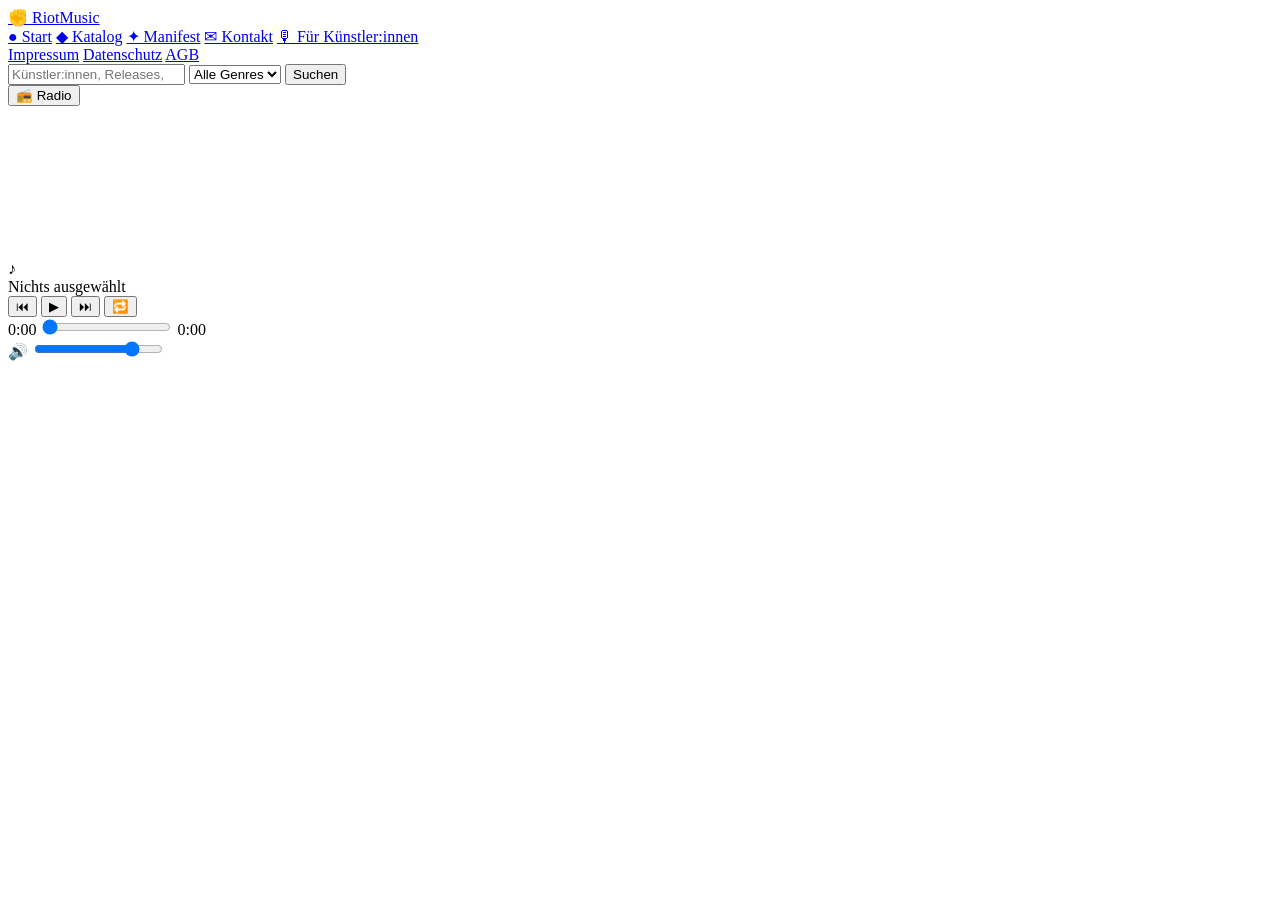
==== frontend/index.html @ 90af9427 "PWA-Grundlage + MediaSession + TWA-Gerüst (Android-App)" ====
<!DOCTYPE html>
<html lang="de">
<head>
  <meta charset="UTF-8" />
  <meta name="viewport" content="width=device-width, initial-scale=1.0" />
  <title>✊ Riot Music</title>
  <link rel="icon" href="/favicon.svg" type="image/svg+xml" />
  <link rel="manifest" href="/manifest.json" />
  <meta name="theme-color" content="#0e0e10" />
  <link rel="apple-touch-icon" href="/icons/icon-192.png" />
  <link rel="preconnect" href="https://fonts.googleapis.com" />
  <link rel="stylesheet" href="/css/styles.css" />
</head>
<body>
  <div class="app">
    <!-- Sidebar -->
    <aside class="sidebar">
      <a href="#/" class="brand">
        <span class="brand-mark">✊</span>
        <span class="brand-text">Riot<span class="brand-accent">Music</span></span>
      </a>
      <nav class="nav">
        <a href="#/" class="nav-link" data-route="home">● Start</a>
        <a href="#/catalog" class="nav-link" data-route="catalog">◆ Katalog</a>
        <a href="#/manifest" class="nav-link" data-route="manifest">✦ Manifest</a>
        <a href="#/kontakt" class="nav-link" data-route="kontakt">✉ Kontakt</a>
        <a href="/artist.html" class="nav-link nav-studio">🎙 Für Künstler:innen</a>
        <a href="/admin.html" id="nav-admin" class="nav-link nav-admin" style="display:none">🛡 Admin-Zugang</a>
      </nav>
      <div class="sidebar-foot">
        <div class="legal-links">
          <a href="/impressum.html">Impressum</a>
          <a href="/datenschutz.html">Datenschutz</a>
          <a href="/agb.html">AGB</a>
        </div>
      </div>
    </aside>

    <!-- Hauptbereich -->
    <main class="main">
      <header class="topbar">
        <form id="search-form" class="search">
          <input id="search-input" type="search" placeholder="Künstler:innen, Releases, Songs suchen…" autocomplete="off" />
          <select id="search-genre" class="search-genre">
            <option value="">Alle Genres</option>
          </select>
          <button type="submit" class="search-btn">Suchen</button>
        </form>
        <button id="btn-radio" class="radio-btn" title="Endlose Zufallswiedergabe aller Künstler:innen">
          <span class="radio-dot"></span>📻 Radio
        </button>
        <button id="btn-donate" class="donate-btn" style="display:none" title="Direkt an die Künstler:in spenden">
          ♥ Spenden
        </button>
      </header>
      <section id="view" class="view">
        <!-- Inhalt wird per JS gerendert -->
      </section>
    </main>
  </div>

  <!-- Persistenter Player -->
  <footer class="player" id="player" aria-label="Wiedergabe">
    <canvas id="waveform" class="waveform" aria-hidden="true"></canvas>
    <div class="player-track">
      <div class="player-cover" id="player-cover">♪</div>
      <div class="player-meta">
        <div class="player-title" id="player-title">Nichts ausgewählt</div>
        <a class="player-artist" id="player-artist" href="#/"></a>
      </div>
    </div>

    <div class="player-center">
      <div class="player-controls">
        <button id="btn-prev" class="ctrl" title="Vorheriger Track">⏮</button>
        <button id="btn-play" class="ctrl ctrl-play" title="Abspielen / Pause">▶</button>
        <button id="btn-next" class="ctrl" title="Nächster Track">⏭</button>
        <button id="btn-loop" class="ctrl ctrl-loop" title="Wiederholen: aus">🔁</button>
      </div>
      <div class="player-seek">
        <span id="time-cur" class="time">0:00</span>
        <input id="seek" type="range" min="0" max="1000" value="0" step="1" />
        <span id="time-dur" class="time">0:00</span>
      </div>
    </div>

    <div class="player-right">
      <span class="vol-icon">🔊</span>
      <input id="volume" type="range" min="0" max="100" value="80" />
    </div>
  </footer>

  <audio id="audio" preload="metadata"></audio>
  <script src="/js/app.js"></script>
  <script>
    // Service Worker registrieren (macht die Seite installierbar / PWA-fähig).
    if ("serviceWorker" in navigator) {
      window.addEventListener("load", () => {
        navigator.serviceWorker.register("/sw.js").catch(() => {});
      });
    }
  </script>
</body>
</html>
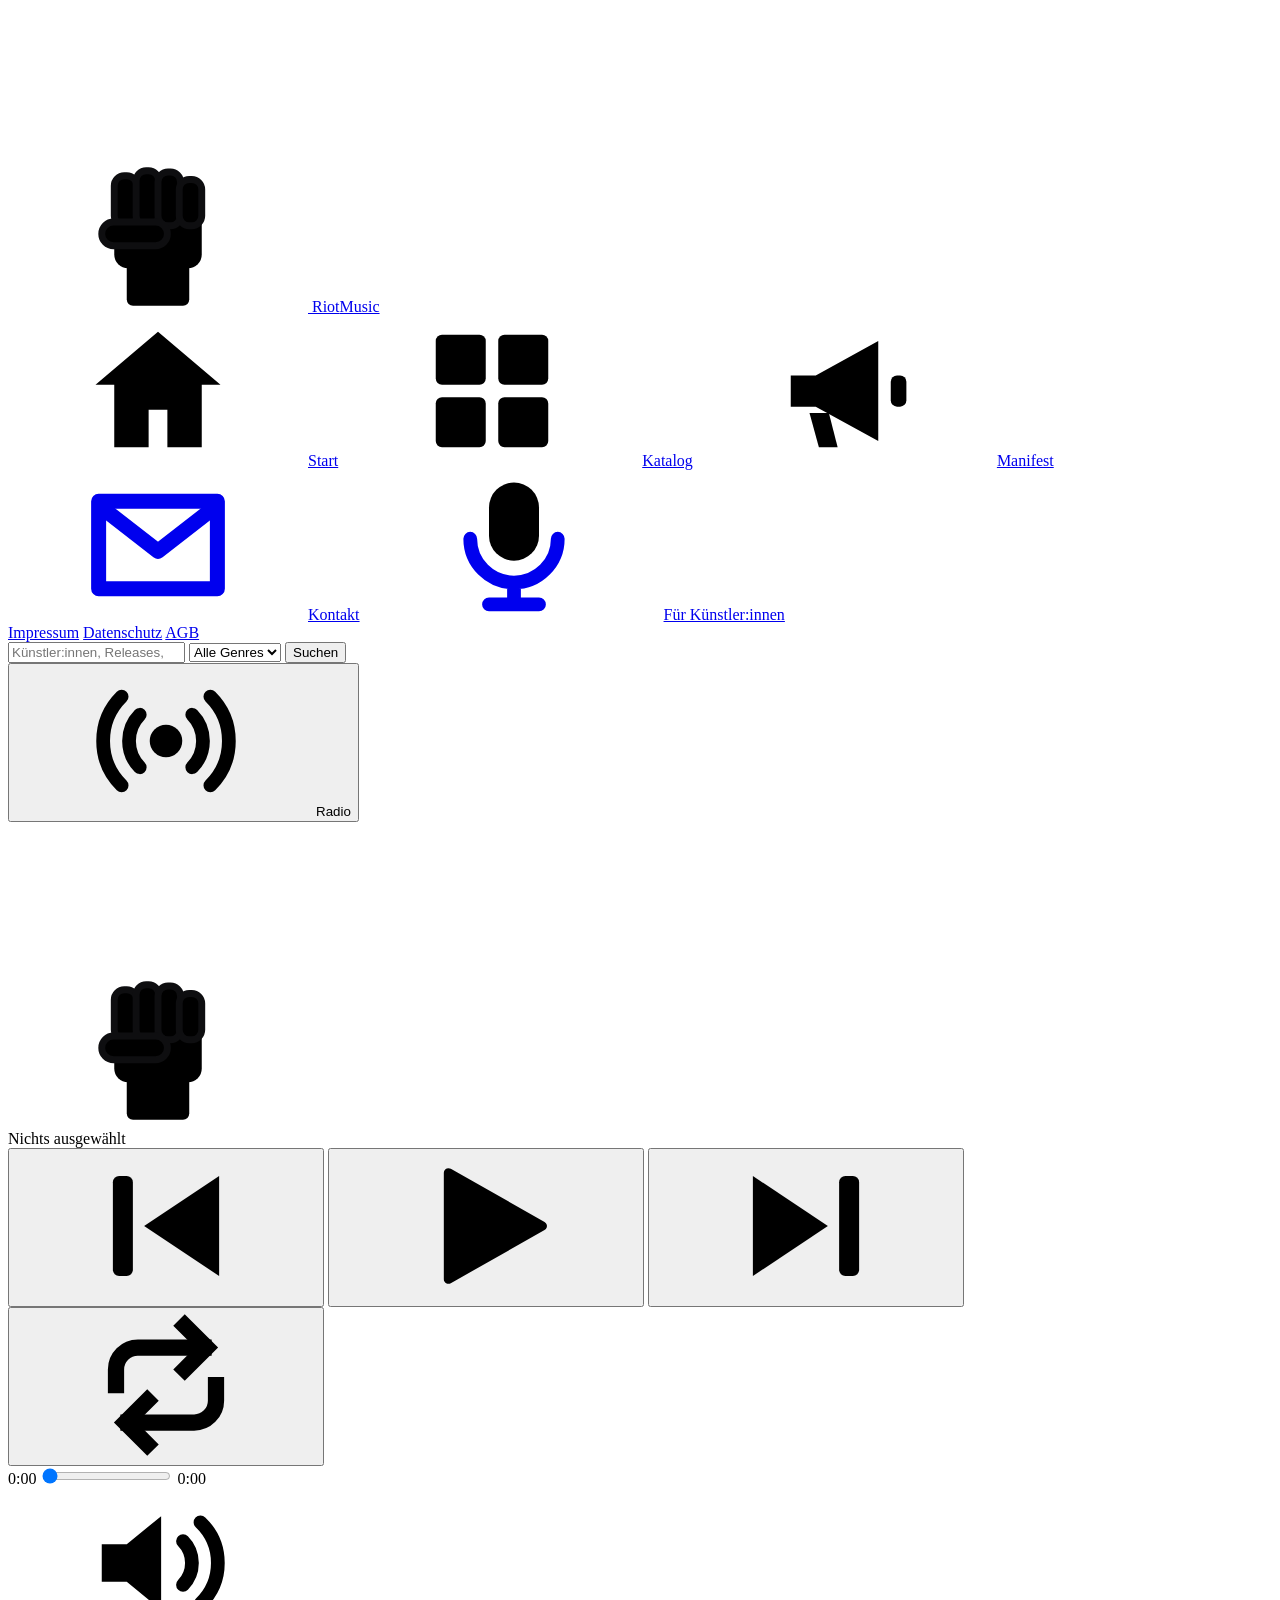
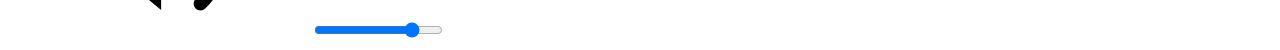
==== commit 8353ef0e: "Riot-Design: Plakat-Look, eigene Icons, schneller Visualizer - Neue Designschicht css/riot.css: Anto" ====
--- a/frontend/index.html
+++ b/frontend/index.html
@@ -8,24 +8,70 @@
   <link rel="manifest" href="/manifest.json" />
   <meta name="theme-color" content="#0e0e10" />
   <link rel="apple-touch-icon" href="/icons/icon-192.png" />
-  <link rel="preconnect" href="https://fonts.googleapis.com" />
+  <link rel="preload" href="/fonts/anton-latin.woff2" as="font" type="font/woff2" crossorigin />
   <link rel="stylesheet" href="/css/styles.css" />
+  <link rel="stylesheet" href="/css/riot.css" />
 </head>
 <body>
+  <!-- Icon-Satz (einmal definiert, per <use href="#i-…"> verwendet) -->
+  <svg class="icon-sprite" aria-hidden="true" xmlns="http://www.w3.org/2000/svg">
+    <symbol id="i-fist" viewBox="0 0 24 24">
+      <rect x="7" y="15" width="10" height="8" rx="1"/>
+      <rect x="5" y="7.5" width="14" height="9.5" rx="2.2"/>
+      <g stroke="var(--icon-cut, #0e0e10)" stroke-width="1.1">
+        <rect x="5" y="2.2" width="3.6" height="8" rx="1.6"/>
+        <rect x="8.5" y="1.4" width="3.6" height="8.8" rx="1.6"/>
+        <rect x="12" y="1.6" width="3.6" height="8.6" rx="1.6"/>
+        <rect x="15.4" y="2.8" width="3.6" height="7.4" rx="1.6"/>
+        <rect x="3" y="9.6" width="10.5" height="3.8" rx="1.9"/>
+      </g>
+    </symbol>
+    <symbol id="i-play" viewBox="0 0 24 24"><path d="M6 3.5 21 12 6 20.5z" stroke="currentColor" stroke-width="1.5" stroke-linejoin="round"/></symbol>
+    <symbol id="i-pause" viewBox="0 0 24 24"><rect x="5" y="3.5" width="5" height="17" rx="1"/><rect x="14" y="3.5" width="5" height="17" rx="1"/></symbol>
+    <symbol id="i-prev" viewBox="0 0 24 24"><rect x="3.5" y="4" width="3.2" height="16" rx="1"/><path d="M20.5 4 8.5 12l12 8z"/></symbol>
+    <symbol id="i-next" viewBox="0 0 24 24"><rect x="17.3" y="4" width="3.2" height="16" rx="1"/><path d="M3.5 4l12 8-12 8z"/></symbol>
+    <symbol id="i-loop" viewBox="0 0 24 24" fill="none" stroke="currentColor" stroke-width="2.6" stroke-linecap="square">
+      <path d="M4 12V9.5A3.5 3.5 0 0 1 7.5 6H18"/><path d="M15 2.5 18.5 6 15 9.5"/>
+      <path d="M20 12v2.5a3.5 3.5 0 0 1-3.5 3.5H6"/><path d="M9 21.5 5.5 18 9 14.5"/>
+    </symbol>
+    <symbol id="i-loop-one" viewBox="0 0 24 24">
+      <g fill="none" stroke="currentColor" stroke-width="2.6" stroke-linecap="square">
+        <path d="M4 12V9.5A3.5 3.5 0 0 1 7.5 6H18"/><path d="M15 2.5 18.5 6 15 9.5"/>
+        <path d="M20 12v2.5a3.5 3.5 0 0 1-3.5 3.5H6"/><path d="M9 21.5 5.5 18 9 14.5"/>
+      </g>
+      <path d="M11 9.5h2.4v6H11v-3.6l-1 .5V10.4z"/>
+    </symbol>
+    <symbol id="i-volume" viewBox="0 0 24 24">
+      <path d="M3 9h4l5.5-4.5v15L7 15H3z"/>
+      <path d="M16 8.5a5 5 0 0 1 0 7M18.8 5.5a9 9 0 0 1 0 13" fill="none" stroke="currentColor" stroke-width="2.2" stroke-linecap="round"/>
+    </symbol>
+    <symbol id="i-radio" viewBox="0 0 24 24">
+      <circle cx="12" cy="12" r="2.6"/>
+      <path d="M7.8 7.8a6 6 0 0 0 0 8.4M16.2 7.8a6 6 0 0 1 0 8.4M4.9 4.9a10 10 0 0 0 0 14.2M19.1 4.9a10 10 0 0 1 0 14.2" fill="none" stroke="currentColor" stroke-width="2.2" stroke-linecap="round"/>
+    </symbol>
+    <symbol id="i-heart" viewBox="0 0 24 24"><path d="M12 21.2 3.6 12.8A5.2 5.2 0 0 1 11 5.4l1 1 1-1a5.2 5.2 0 0 1 7.4 7.4z"/></symbol>
+    <symbol id="i-home" viewBox="0 0 24 24"><path d="M12 2.5 2 11h3v10h5.5v-6h3v6H19V11h3z"/></symbol>
+    <symbol id="i-grid" viewBox="0 0 24 24"><rect x="3" y="3" width="8" height="8" rx="1"/><rect x="13" y="3" width="8" height="8" rx="1"/><rect x="3" y="13" width="8" height="8" rx="1"/><rect x="13" y="13" width="8" height="8" rx="1"/></symbol>
+    <symbol id="i-megaphone" viewBox="0 0 24 24"><path d="M3 9.5h4l10-5.5v16L7 14.5H3z"/><path d="M6 15.5 7.5 21h3l-1.4-5.5z"/><rect x="19" y="9.5" width="2.5" height="5" rx="1"/></symbol>
+    <symbol id="i-mail" viewBox="0 0 24 24"><path d="M2.5 5h19v14h-19z" fill="none" stroke="currentColor" stroke-width="2.4" stroke-linejoin="round"/><path d="m3 6 9 7 9-7" fill="none" stroke="currentColor" stroke-width="2.4" stroke-linejoin="round"/></symbol>
+    <symbol id="i-mic" viewBox="0 0 24 24"><rect x="8" y="2" width="8" height="12.5" rx="4"/><path d="M5 11a7 7 0 0 0 14 0M12 18v3.5M8 21.5h8" fill="none" stroke="currentColor" stroke-width="2.2" stroke-linecap="round"/></symbol>
+    <symbol id="i-shield" viewBox="0 0 24 24"><path d="M12 2 4 5v6c0 5 3.4 9.3 8 11 4.6-1.7 8-6 8-11V5z"/></symbol>
+  </svg>
+
   <div class="app">
     <!-- Sidebar -->
     <aside class="sidebar">
       <a href="#/" class="brand">
-        <span class="brand-mark">✊</span>
+        <span class="brand-mark"><svg class="ico brand-fist" aria-hidden="true"><use href="#i-fist"/></svg></span>
         <span class="brand-text">Riot<span class="brand-accent">Music</span></span>
       </a>
       <nav class="nav">
-        <a href="#/" class="nav-link" data-route="home">● Start</a>
-        <a href="#/catalog" class="nav-link" data-route="catalog">◆ Katalog</a>
-        <a href="#/manifest" class="nav-link" data-route="manifest">✦ Manifest</a>
-        <a href="#/kontakt" class="nav-link" data-route="kontakt">✉ Kontakt</a>
-        <a href="/artist.html" class="nav-link nav-studio">🎙 Für Künstler:innen</a>
-        <a href="/admin.html" id="nav-admin" class="nav-link nav-admin" style="display:none">🛡 Admin-Zugang</a>
+        <a href="#/" class="nav-link" data-route="home"><svg class="ico" aria-hidden="true"><use href="#i-home"/></svg>Start</a>
+        <a href="#/catalog" class="nav-link" data-route="catalog"><svg class="ico" aria-hidden="true"><use href="#i-grid"/></svg>Katalog</a>
+        <a href="#/manifest" class="nav-link" data-route="manifest"><svg class="ico" aria-hidden="true"><use href="#i-megaphone"/></svg>Manifest</a>
+        <a href="#/kontakt" class="nav-link" data-route="kontakt"><svg class="ico" aria-hidden="true"><use href="#i-mail"/></svg>Kontakt</a>
+        <a href="/artist.html" class="nav-link nav-studio"><svg class="ico" aria-hidden="true"><use href="#i-mic"/></svg>Für Künstler:innen</a>
+        <a href="/admin.html" id="nav-admin" class="nav-link nav-admin" style="display:none"><svg class="ico" aria-hidden="true"><use href="#i-shield"/></svg>Admin-Zugang</a>
       </nav>
       <div class="sidebar-foot">
         <div class="legal-links">
@@ -47,10 +93,10 @@
           <button type="submit" class="search-btn">Suchen</button>
         </form>
         <button id="btn-radio" class="radio-btn" title="Endlose Zufallswiedergabe aller Künstler:innen">
-          <span class="radio-dot"></span>📻 Radio
+          <span class="radio-dot"></span><svg class="ico" aria-hidden="true"><use href="#i-radio"/></svg>Radio
         </button>
         <button id="btn-donate" class="donate-btn" style="display:none" title="Direkt an die Künstler:in spenden">
-          ♥ Spenden
+          <svg class="ico" aria-hidden="true"><use href="#i-heart"/></svg><span class="donate-label">Spenden</span>
         </button>
       </header>
       <section id="view" class="view">
@@ -63,7 +109,7 @@
   <footer class="player" id="player" aria-label="Wiedergabe">
     <canvas id="waveform" class="waveform" aria-hidden="true"></canvas>
     <div class="player-track">
-      <div class="player-cover" id="player-cover">♪</div>
+      <div class="player-cover" id="player-cover"><svg class="ico cover-fist" aria-hidden="true"><use href="#i-fist"/></svg></div>
       <div class="player-meta">
         <div class="player-title" id="player-title">Nichts ausgewählt</div>
         <a class="player-artist" id="player-artist" href="#/"></a>
@@ -72,10 +118,10 @@
 
     <div class="player-center">
       <div class="player-controls">
-        <button id="btn-prev" class="ctrl" title="Vorheriger Track">⏮</button>
-        <button id="btn-play" class="ctrl ctrl-play" title="Abspielen / Pause">▶</button>
-        <button id="btn-next" class="ctrl" title="Nächster Track">⏭</button>
-        <button id="btn-loop" class="ctrl ctrl-loop" title="Wiederholen: aus">🔁</button>
+        <button id="btn-prev" class="ctrl" title="Vorheriger Track" aria-label="Vorheriger Track"><svg class="ico" aria-hidden="true"><use href="#i-prev"/></svg></button>
+        <button id="btn-play" class="ctrl ctrl-play" title="Abspielen / Pause" aria-label="Abspielen"><svg class="ico" aria-hidden="true"><use href="#i-play"/></svg></button>
+        <button id="btn-next" class="ctrl" title="Nächster Track" aria-label="Nächster Track"><svg class="ico" aria-hidden="true"><use href="#i-next"/></svg></button>
+        <button id="btn-loop" class="ctrl ctrl-loop" title="Wiederholen: aus" aria-label="Wiederholen: aus"><svg class="ico" aria-hidden="true"><use href="#i-loop"/></svg></button>
       </div>
       <div class="player-seek">
         <span id="time-cur" class="time">0:00</span>
@@ -85,12 +131,14 @@
     </div>
 
     <div class="player-right">
-      <span class="vol-icon">🔊</span>
+      <span class="vol-icon"><svg class="ico" aria-hidden="true"><use href="#i-volume"/></svg></span>
       <input id="volume" type="range" min="0" max="100" value="80" />
     </div>
   </footer>
 
   <audio id="audio" preload="metadata"></audio>
+  <script src="/js/vendor/qrcode.js"></script>
+  <script src="/js/captcha.js"></script>
   <script src="/js/app.js"></script>
   <script>
     // Service Worker registrieren (macht die Seite installierbar / PWA-fähig).
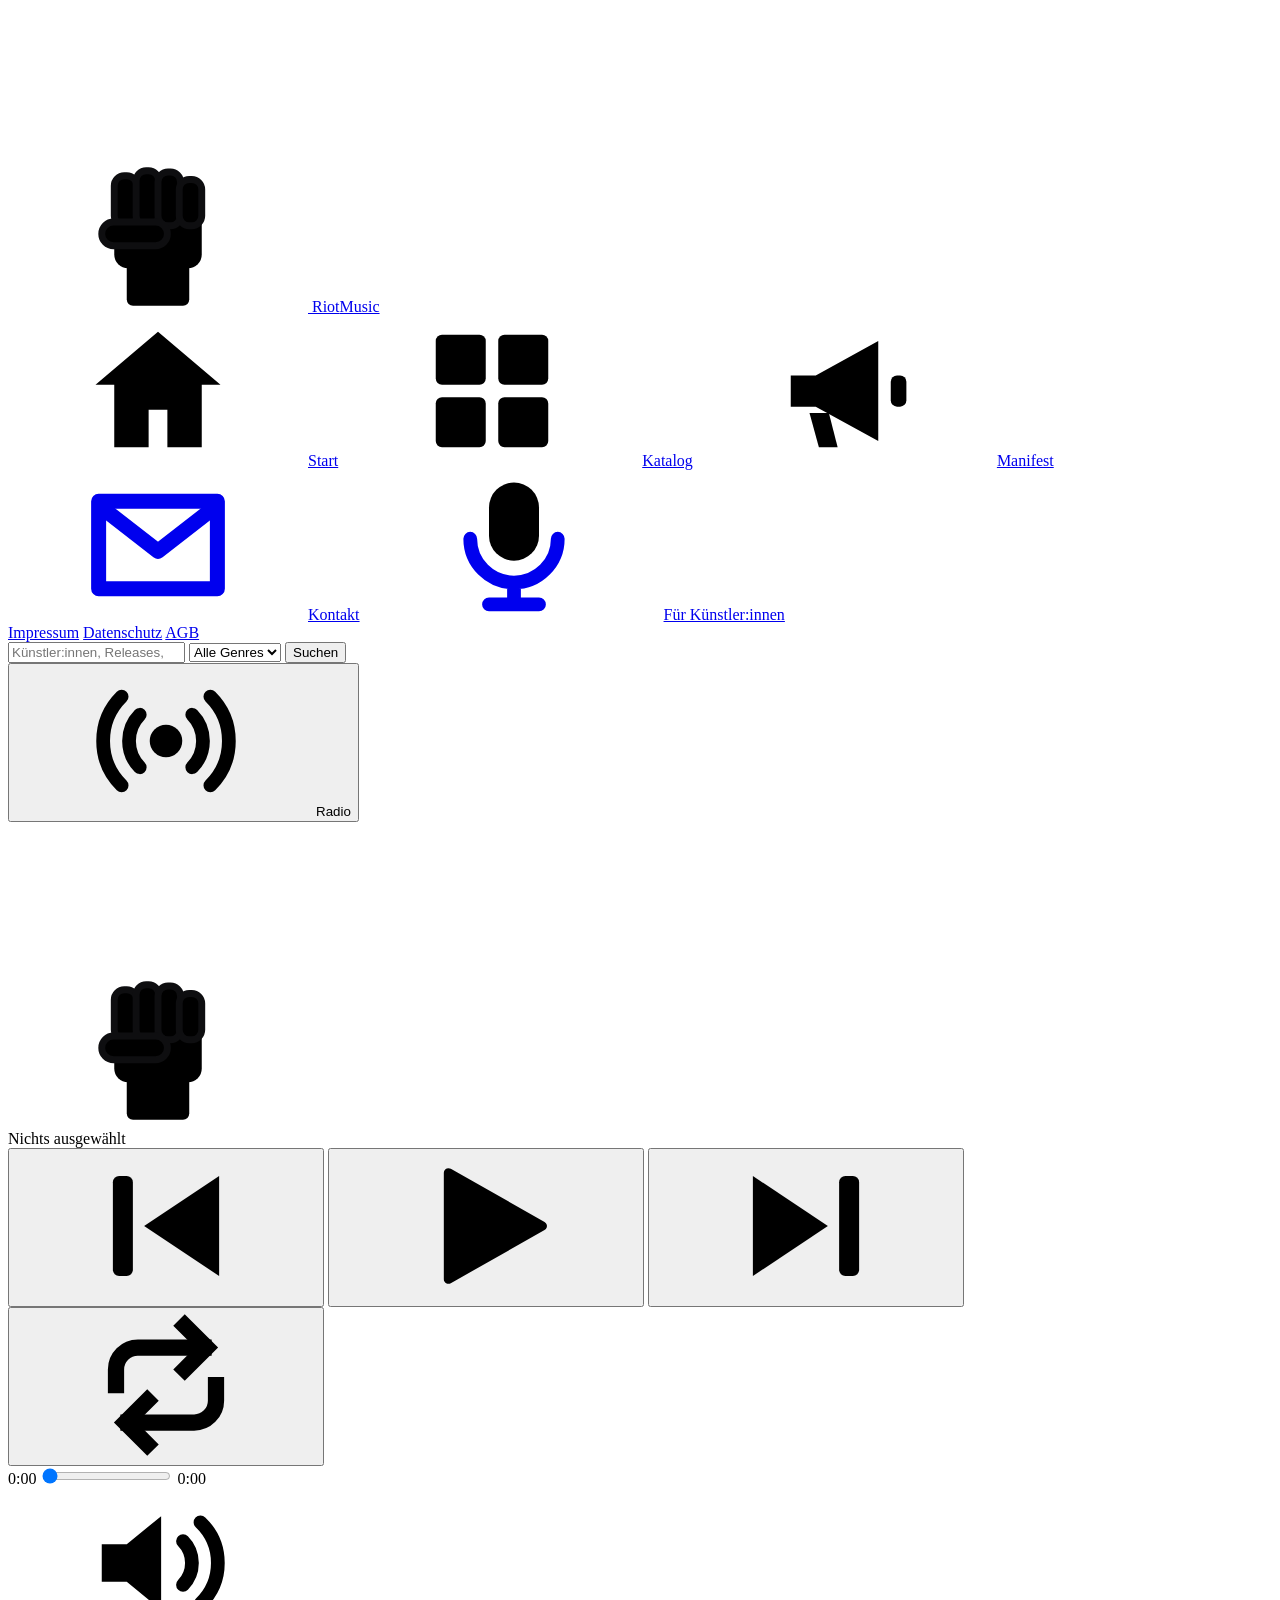
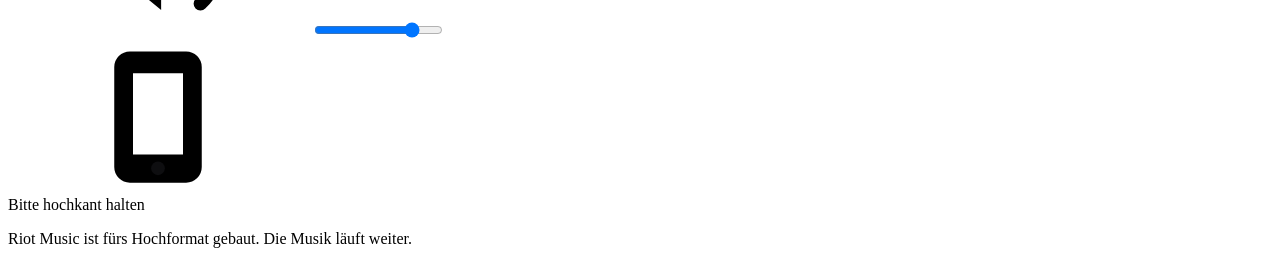
==== commit c4fac278: "Hochformat: App fest auf Portrait, Hinweis im Handy-Browser - manifest.json und android-twa/twa-mani" ====
--- a/frontend/index.html
+++ b/frontend/index.html
@@ -55,6 +55,7 @@
     <symbol id="i-megaphone" viewBox="0 0 24 24"><path d="M3 9.5h4l10-5.5v16L7 14.5H3z"/><path d="M6 15.5 7.5 21h3l-1.4-5.5z"/><rect x="19" y="9.5" width="2.5" height="5" rx="1"/></symbol>
     <symbol id="i-mail" viewBox="0 0 24 24"><path d="M2.5 5h19v14h-19z" fill="none" stroke="currentColor" stroke-width="2.4" stroke-linejoin="round"/><path d="m3 6 9 7 9-7" fill="none" stroke="currentColor" stroke-width="2.4" stroke-linejoin="round"/></symbol>
     <symbol id="i-mic" viewBox="0 0 24 24"><rect x="8" y="2" width="8" height="12.5" rx="4"/><path d="M5 11a7 7 0 0 0 14 0M12 18v3.5M8 21.5h8" fill="none" stroke="currentColor" stroke-width="2.2" stroke-linecap="round"/></symbol>
+    <symbol id="i-phone" viewBox="0 0 24 24"><path d="M7.5 1.5h9A2.5 2.5 0 0 1 19 4v16a2.5 2.5 0 0 1-2.5 2.5h-9A2.5 2.5 0 0 1 5 20V4a2.5 2.5 0 0 1 2.5-2.5zM8 5v13h8V5z"/><circle cx="12" cy="20.2" r="1.1" fill="var(--icon-cut, #0e0e10)"/></symbol>
     <symbol id="i-shield" viewBox="0 0 24 24"><path d="M12 2 4 5v6c0 5 3.4 9.3 8 11 4.6-1.7 8-6 8-11V5z"/></symbol>
   </svg>
 
@@ -136,8 +137,16 @@
     </div>
   </footer>
 
+  <!-- Handy im Querformat: Hinweis statt verzogenem Layout (Musik läuft weiter) -->
+  <div class="rotate-hint" role="alert">
+    <svg class="ico rotate-phone" aria-hidden="true"><use href="#i-phone"/></svg>
+    <div class="rotate-title">Bitte hochkant halten</div>
+    <p>Riot Music ist fürs Hochformat gebaut. Die Musik läuft weiter.</p>
+  </div>
+
   <audio id="audio" preload="metadata"></audio>
   <script src="/js/vendor/qrcode.js"></script>
+  <script src="/js/accent.js"></script>
   <script src="/js/captcha.js"></script>
   <script src="/js/app.js"></script>
   <script>
